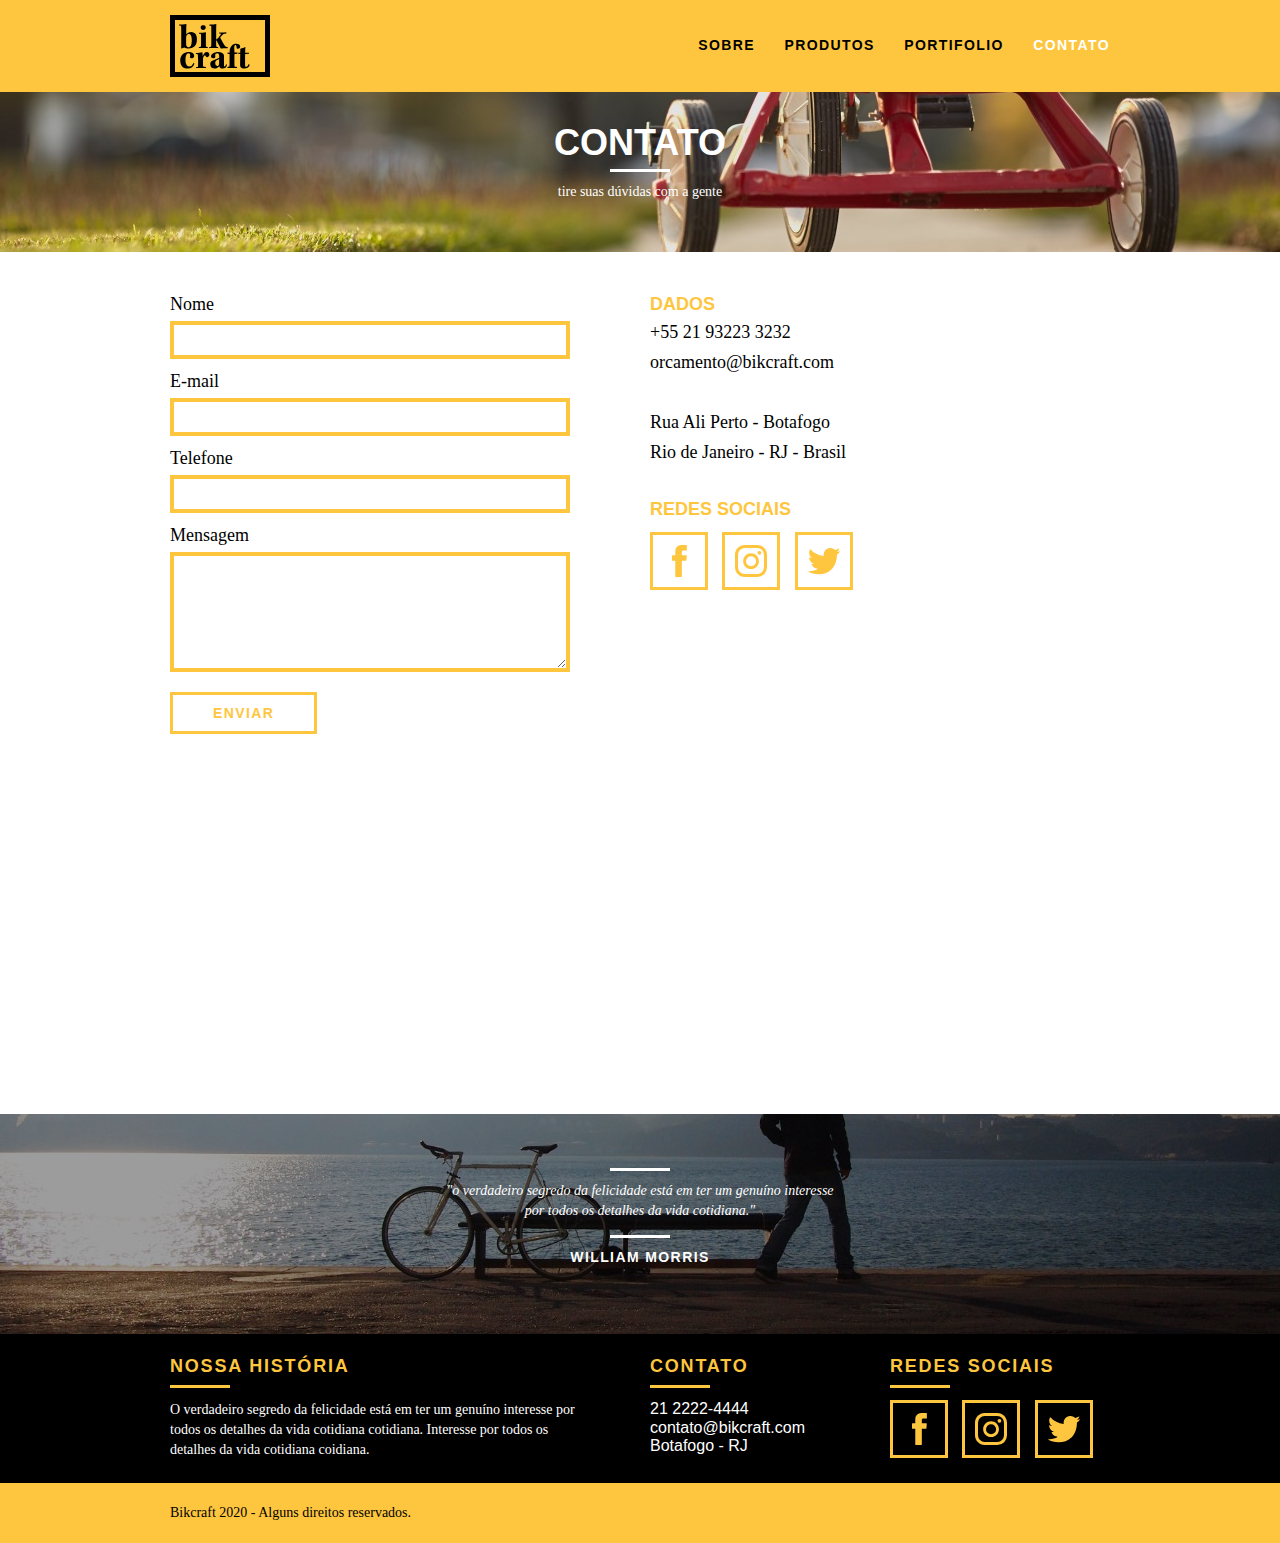
==== bikcraft/web/contato.html @ 837d00e4 "Finalizando a vídeo aula 5-4-1" ====
<!DOCTYPE html>
<html lang="pt-br">

<head>
	<meta charset="utf-8">
	<title>Bikcraft - Contatos</title>
	<link rel="stylesheet" href="css/normalize.css">
	<link rel="stylesheet" href="css/reset.css">
	<link rel="stylesheet" href="css/grid.css">
	<link rel="stylesheet" href="css/contato.css">
	<link rel="stylesheet" href="css/style.css">
	<link rel="stylesheet" href="css/responsivo.css">
	<script>document.documentElement.classList.add("js");</script>

</head>

<body>

	<header class="header">
		<div class="container">
			<a href="index.html" class="grid-4">
				<img src="img/bikcraft.svg" alt="Bikcraft">
			</a>

			<nav class="grid-12 header_menu">
				<ul>
					<li><a href="sobre.html">Sobre</a></li>
					<li><a href="produtos.html">Produtos</a></li>
					<li><a href="portifolio.html">Portifolio</a></li>
					<li><a href="contato.html" class="menu_ativo">Contato</a></li>
				</ul>
			</nav>
		</div>
	</header>

	<section class="introducao-interna interna_contato">
		<div class="container">
			<h1 data-anime="100" class="fadeInDown">Contato</h1>
			<p data-anime="250" class="fadeInDown">tire suas dúvidas com a gente</p>
		</div>
	</section>

	<section class="contato container fadeInDown" data-anime="500">
		<form id="form_orcamento" method="POST" action="enviar.php" class="contato_form grid-8 formphp">
			<label for="nome">Nome</label>
			<input type="text" id="nome" name="nome" required>
			<label for="email">E-mail</label>
			<input type="email" id="email" name="email" required>
			<label for="telefone">Telefone</label>
			<input type="text" id="telefone" name="telefone">

			<label class="nao-aparece">Se você não é um robô, deixe em branco</label>
			<input type="text" class="nao-aparece" name="leaveblank">
			<label class="nao-aparece">Se você não é um robô, não mude este campo</label>
			<input type="text" class="nao-aparece" name="dontchange" value="http://">

			<label for="mensagem">Mensagem</label>
			<textarea id="mensagem" name="mensagem" required></textarea>
			<button id="enviar" name="enviar" type="submit" class="btn btn-preto">Enviar</button>
		</form>
		<div class="contato_dados grid-8">
			<h3>Dados</h3>
			<span>+55 21 93223 3232</span>
			<span>orcamento@bikcraft.com</span>
			<span>Rua Ali Perto - Botafogo</span>
			<span>Rio de Janeiro - RJ - Brasil</span>
			<h3>Redes Sociais</h3>
			<ul>
				<li><a href="http://facebook.com" target="_blank"><img src="img/redes-sociais/facebook.svg" alt="Facebook"></a></li>
				<li><a href="http://instagram.com" target="_blank"><img src="img/redes-sociais/instagram.svg" alt="instagram"></a></li>
				<li><a href="http://twitter.com" target="_blank"><img src="img/redes-sociais/twitter.svg" alt="twitter"></a></li>
			</ul>
		</div>
	</section>

	<section class="container contato_mapa" data-anime="800">
		<a href=" http://google.com" target="_blank" class="grid-16"><img src="img/endereco-bikcraft.jpg" alt="Endereco da  Bikcraft"></a>
	</section>

	<section class="quebra">
		<blockquote class="quote-externo container">
			<p>"o verdadeiro segredo da felicidade está em ter um genuíno interesse por todos os detalhes da vida cotidiana."</p>
			<cite>WILLIAM MORRIS</cite>
		</blockquote>
	</section>

	<footer>
		<div class="footer">
			<div class="container">

				<div class="grid-8 footer_historia">
					<h3>Nossa história</h3>
					<p>O verdadeiro segredo da felicidade está em ter um genuíno interesse por todos os detalhes da vida cotidiana cotidiana. Interesse por todos os detalhes da vida cotidiana coidiana.</p>
				</div>

				<div class="grid-4 footer_contao">
					<h3>Contato</h3>
					<ul>
						<li>21 2222-4444</li>
						<li>contato@bikcraft.com</li>
						<li>Botafogo - RJ</li>
					</ul>
				</div>

				<div class="grid-4 footer_redes">
					<h3>Redes Sociais</h3>
					<ul>
						<li><a href="http://facebook.com" target="_blank"><img src="img/redes-sociais/facebook.svg" alt="Facebook"></a></li>
						<li><a href="http://instagram.com" target="_blank"><img src="img/redes-sociais/instagram.svg" alt="instagram"></a></li>
						<li><a href="http://twitter.com" target="_blank"><img src="img/redes-sociais/twitter.svg" alt="twitter"></a></li>
					</ul>
				</div>
			</div>
		</div>

		<div class="copy">
			<div class="container">
				<p class="grid-16">Bikcraft 2020 - Alguns direitos reservados.</p>
			</div>
		</div>
	</footer>

	<script src="js/simple-anime.js"></script>
	<script src="js/simple-form.js"></script>
	<script src="js/script.js"></script>
</body>

</html>
---- bikcraft/web/css/grid.css ----
*,
*:before,
*:after {
  -webkit-box-sizing: border-box;
  -moz-box-sizing: border-box;
  box-sizing: border-box;
}

.container {
  width: 960px;
  margin: 0 auto;
  padding: 0px;
  position: relative;
}

.container:after,
.container:before {
  content: " ";
  display: table;
}

.container:after {
  clear: both;
}

.grid-1,
.grid-2,
.grid-3,
.grid-4,
.grid-5,
.grid-6,
.grid-7,
.grid-8,
.grid-9,
.grid-10,
.grid-11,
.grid-12,
.grid-13,
.grid-14,
.grid-15,
.grid-16,
.grid-1-3 {
  float: left;
  margin-left: 10px;
  margin-right: 10px;
}

.grid-1 {
  width: 40px;
}
.grid-2 {
  width: 100px;
}
.grid-3 {
  width: 160px;
}
.grid-4 {
  width: 220px;
}
.grid-5 {
  width: 280px;
}
.grid-6 {
  width: 340px;
}
.grid-7 {
  width: 400px;
}
.grid-8 {
  width: 460px;
}
.grid-9 {
  width: 520px;
}
.grid-10 {
  width: 580px;
}
.grid-11 {
  width: 640px;
}
.grid-12 {
  width: 700px;
}
.grid-13 {
  width: 760px;
}
.grid-14 {
  width: 820px;
}
.grid-15 {
  width: 880px;
}
.grid-16 {
  width: 940px;
}
.grid-1-3 {
  width: 300px;
}

@media only screen and (min-width: 788px) and (max-width: 979px) {
  .container {
    width: 768px;
  }

  .grid-1 {
    width: 28px;
  }
  .grid-2 {
    width: 76px;
  }
  .grid-3 {
    width: 124px;
  }
  .grid-4 {
    width: 172px;
  }
  .grid-5 {
    width: 220px;
  }
  .grid-6 {
    width: 268px;
  }
  .grid-7 {
    width: 316px;
  }
  .grid-8 {
    width: 364px;
  }
  .grid-9 {
    width: 412px;
  }
  .grid-10 {
    width: 460px;
  }
  .grid-11 {
    width: 508px;
  }
  .grid-12 {
    width: 556px;
  }
  .grid-13 {
    width: 604px;
  }
  .grid-14 {
    width: 652px;
  }
  .grid-15 {
    width: 700px;
  }
  .grid-16 {
    width: 748px;
  }
  .grid-1-3 {
    width: 236px;
  }
}

@media only screen and (max-width: 787px) {
  .container {
    width: 300px;
  }

  .grid-1,
  .grid-2,
  .grid-3,
  .grid-4,
  .grid-5,
  .grid-6,
  .grid-7,
  .grid-8,
  .grid-9,
  .grid-10,
  .grid-11,
  .grid-12,
  .grid-13,
  .grid-14,
  .grid-15,
  .grid-16,
  .grid-1-3 {
    width: 300px;
    margin: 0 0 20px 0; /* left, right, bottom, top*/
    float: none;
  }
}
---- bikcraft/web/css/contato.css ----
.interna_contato {
  background: url("../img/bg-contato.jpg") no-repeat center;
  background-size: cover;
}

/* Orçamento */

.contato {
  padding: 40px 0; /* 40px top e bottom; 0 right e left */
}

.contato_form {
  padding-right: 60px;
}

.contato_form label {
  display: block;
  font-family: Georgia, "Times New Roman", Times, serif;
  font-size: 18px;
  line-height: 25px;
  margin-bottom: 4px;
}

.contato_form input {
  display: block;
  width: 100%;
  border: 4px solid #fec63e;
  background: none;
  padding: 7px 10px; /* 10px é onde começa a escrita */
  margin-bottom: 10px;
  outline: none;
  font-size: 14px;
  font-family: Georgia, "Times New Roman", Times, serif;
}

.contato_form textarea {
  display: block;
  width: 100%;
  height: 120px;
  border: 4px solid #fec63e;
  background: none;
  padding: 7px 10px; /* 10px é onde começa a escrita */
  margin-bottom: 20px;
  outline: none;
  font-size: 14px;
  font-family: Georgia, "Times New Roman", Times, serif;
}

.contato_form button {
  padding: 8px 40px;
  background: none;
}

.orcamento_dados {
  color: #fff;
}

.contato_dados h3 {
  font-size: 18px;
  line-height: 25px;
  text-transform: uppercase;
  color: #fec63e;
  font-weight: bold;
}

.contato_dados span {
  display: block;
  font-size: 18px;
  line-height: 30px;
  font-family: Georgia, "Times New Roman", Times, serif;
}

.contato_dados span:nth-of-type(even) {
  margin-bottom: 30px;
}

.contato_dados ul {
  margin-top: 10px;
}

.contato_dados ul li {
  display: inline-block;
  margin-right: 10px;
}

.contato_dados ul li a {
  border: 3px solid #fec63e;
  display: block;
  padding: 10px;
}

.contato_dados ul li a:hover {
  border-color: #000;
}

.contato_mapa {
  margin-bottom: 60px;
}
---- bikcraft/web/css/style.css ----
/* Estilos Gerais */

body {
  font-family: Arial, Helvetica, sans-serif;
}

p {
  font-family: Georgia, "Times New Roman", Times, serif;
  font-size: 14px;
  line-height: 20px;
}

img {
  display: block;
  max-width: 100%; /* por conta do responsivo */
}

.btn {
  border: 3px solid #fec63e;
  padding: 10px 30px;
  color: #fec63e;
  font-size: 14px;
  line-height: 20px;
  text-transform: uppercase;
  font-weight: bold;
  letter-spacing: 0.1em;
}

.btn:hover {
  color: #fff;
  border-color: #fff;
}

.btn.btn-preto:hover {
  color: #000;
  border-color: #000;
}

.subtitulo {
  font-size: 24px;
  line-height: 30px;
  font-weight: bold;
  letter-spacing: 0.1em;
  color: #000;
  text-transform: uppercase;
  text-align: center;
  margin-bottom: 40px;
}

.subtitulo:after {
  content: "";
  display: block;
  width: 60px;
  height: 3px;
  background: #000;
  margin: 8px auto;
}

.subtitulo-interno {
  font-size: 24px;
  line-height: 30px;
  font-weight: bold;
  letter-spacing: 0.1em;
  color: #000;
  text-transform: uppercase;
  margin-bottom: 20px;
}

.subtitulo-interno:after {
  content: "";
  display: block;
  width: 60px;
  height: 3px;
  background: #000;
  margin: 8px;
}

/* Header */
.header {
  /* "segura" o header no topo sempre */
  position: fixed;
  top: 0;
  /* z-index faz com que sempre fica por cima dos outros elementos que tem position relative */
  z-index: 10;
  /* ------------------------------- */

  width: 100%;
  background: #fec63e;
  padding: 15px 0;
}

.header_menu {
  text-align: right;
}

.header_menu ul li {
  display: inline-block;
  margin-left: 25px;
  margin-top: 20px;
}

.header_menu ul li a {
  color: #000;
  font-weight: bold;
  text-transform: uppercase;
  letter-spacing: 0.1em;
  font-size: 14px;
  line-height: 20px;
  padding: 10px 0;
}

.header_menu ul li a:hover {
  color: #fff;
}

.header_menu ul li a.menu_ativo {
  color: #fff;
}

/* Introdução */

.introducao {
  width: 100%;
  height: 380px;
  background: url("../img/bg.jpg") no-repeat center;
  background-size: cover;
  margin-top: 92px;
  text-align: center;
  padding-top: 80px;
}

.introducao h1 {
  font-size: 48px;
  color: #fff;
  font-weight: bold;
  text-transform: uppercase;
}

.quote-externo {
  max-width: 320px;
  margin: 0 auto;
  margin-bottom: 40px;
  color: #fff;
}

.quote-externo p {
  font-style: italic;
}

.quote-externo p:before,
.quote-externo p:after {
  content: "";
  display: block;
  width: 60px;
  height: 3px;
  background: #fff;
  margin: 14px auto 10px auto;
}

.quote-externo cite {
  font-style: normal;
  font-weight: bold;
  font-size: 14px;
  letter-spacing: 0.1em;
}

/* Introdução Interna */

.introducao-interna {
  width: 100%;
  margin-top: 92px;
  height: 160px;
  text-align: center;
  color: #fff;
  padding-top: 30px;
}

.introducao-interna h1 {
  font-size: 36px;
  font-weight: bold;
  text-transform: uppercase;
}

.introducao-interna h1::after {
  content: "";
  display: block;
  width: 60px;
  height: 3px;
  background: #fff;
  margin: 6px auto 10px auto;
}

/* Produtos */
.produtos {
  padding: 60px 0;
}

.produtos_lista li {
  background: #fec63e;
  text-align: center;
}

.produtos_lista li img {
  margin: 0 auto; /* Necessário para centralizar as imagens */
}

.produtos_lista li h3 {
  font-weight: bold;
  font-size: 18px;
  line-height: 25px;
  text-transform: uppercase;
  letter-spacing: 0.1em;
  margin-top: 20px;
}

.produtos_lista li h3:after {
  content: "";
  display: block;
  width: 60px;
  height: 3px;
  background: #000;
  margin: 2px auto;
}

.produtos_lista li p {
  padding: 10px 20px 20px 20px;
}

.produtos_icone {
  background: #000;
  padding: 20px;
}

.call {
  padding-top: 40px;
  text-align: center;
  clear: both;
}

.call p {
  margin-bottom: 20px;
}

/* Portifólio */

.portifolio {
  width: 100%;
  background: black;
  padding: 40px 0;
}

.portifolio .subtitulo {
  color: #fec63e;
}

.portifolio .subtitulo:after {
  background: #fec63e;
}

.portifolio_lista li:last-child {
  margin-top: 20px;
}

.portifolio .call p {
  color: #fff;
}

/* Qualidade */
.qualidade {
  padding: 60px 0;
}

.qualidade:after {
  content: "";
  width: 634px;
  height: 83px;
  display: block;
  background: url("../img/linhas.svg") no-repeat center;
  position: absolute;
  top: 209px;
  right: 162px;
  z-index: -1;
}

.qualidade img {
  margin: 0 auto;
}

.qualidade_lista {
  padding-top: 20px;
  overflow: auto; /* Clear-fix */
}

.qualidade_lista li {
  text-align: center;
  padding: 0 40px;
}

.qualidade_lista li h3 {
  font-weight: bold;
  font-size: 18px;
  line-height: 25px;
  text-transform: uppercase;
  letter-spacing: 0.1em;
  margin-top: 20px;
}

.qualidade_lista li h3:after {
  content: "";
  display: block;
  width: 60px;
  height: 3px;
  background: #000;
  margin: 6px auto;
}

/* Quebra */

.quebra {
  width: 100%;
  height: 220px;
  background: url("../img/bg-footer.jpg") no-repeat center;
  background-size: cover;
  text-align: center;
  padding-top: 40px;
}

.quebra .quote-externo {
  max-width: 400px;
}

/* Footer */

.footer {
  width: 100%;
  background: #000;
  color: #fff;
  padding: 20px 0;
}

.footer h3 {
  font-size: 18px;
  line-height: 25px;
  color: #fec63e;
  text-transform: uppercase;
  letter-spacing: 0.1em;
  font-weight: bold;
}

.footer h3::after {
  content: "";
  display: block;
  width: 60px;
  height: 3px;
  background: #fec63e;
  margin: 6px 0 12px 0;
}

.footer_historia {
  padding-right: 40px;
}

.footer_contato ul li {
  font-size: 14px;
  line-height: 20px;
  font-family: Georgia, "Times New Roman", serif;
}

.footer_redes ul li {
  display: inline-block;
  margin-right: 10px;
}

.footer ul li a {
  border: 3px solid #fec63e;
  display: block;
  padding: 10px;
}

.footer ul li a:hover {
  border-color: #fff;
}

.copy {
  width: 100%;
  background: #fec63e;
  padding: 20px 0;
}

/*JavaScript*/
.js [data-slide] {
  position: relative;
}
.js [data-slide] > * {
  position: absolute;
  top: 0px;
  opacity: 0;
}
.js [data-slide] > .active {
  position: relative;
  opacity: 1;
  transition: opacity 500ms;
  z-index: 1;
}

.js [data-slide-nav] {
  display: block;
  text-align: center;
  margin-top: 20px;
}

.js [data-slide-nav] button {
  display: inline-block;
  width: 12px;
  height: 12px;
  margin: 4px;
  border: none;
  padding: 0px;
  border-radius: 6px;
  text-indent: -99px;
  overflow: hidden;
  background: #1d1d1d;
}

.js [data-slide-nav] button.active {
  background: #fec63e;
}

.js [data-anime] {
  opacity: 0;
}

.js .fadeInDown {
  transform: translate3d(0, -20px, 0);
}

.js .anime {
  opacity: 1;
  transform: none;
  transition: opacity 800ms, transform 800ms;
}

.nao-aparece {
  visibility: hidden;
  position: absolute;
  height: 0px;
}

#form-sucesso {
  color: #31aa36;
}

#form-erro {
  color: #f64540;
}
---- bikcraft/web/css/responsivo.css ----
/* Estilo para Tables */
@media only screen and (min-width: 788px) and (max-width: 979px) {
  /*Qualidade Home*/
  .qualidade:after {
    right: 66px;
    z-index: -1;
  }

  .qualidade_lista li {
    padding: 0 10px;
  }

  /*Footer*/
  .footer_redes ul li a {
    padding: 6px;
  }

  .footer_redes ul li a img {
    width: 26px;
    height: 26px;
  }

  /*Produtos*/

  .produto_item h2 {
    top: -150px;
    margin-bottom: -56px;
  }

  .produto_icone {
    padding: 41px 0;
  }

  .produto_info p {
    font-size: 14px;
    line-height: 20px;
    height: 122px;
    padding: 20px 30px;
  }

  .produto_info ul li {
    width: 181px;
    height: 49px;
  }
} /* Final do estilo para tablet */

/* Estilo para SmartPhone */
@media only screen and (max-width: 787px) {
  /*Header*/
  .header {
    position: relative;
    padding-bottom: 0%;
  }

  .header img {
    margin: 0 auto 10px auto;
  }

  .header_menu {
    text-align: center;
  }

  .header_menu ul li {
    margin: 5px;
  }

  .header_menu ul li a {
    border: 4px solid #000;
    width: 136px;
    display: block;
    float: left;
  }

  .header_menu ul li a:hover {
    border-color: #fff;
  }

  .header_menu ul li a.menu_ativo {
    border-color: #fff;
  }

  /*Introdução*/
  .introducao h1 {
    font-size: 36px;
  }

  .introducao {
    margin-top: 0px;
    padding-top: 40px;
    background: url("../img/bg-mobile.jpg") no-repeat center;
    background-size: cover;
  }

  /*Introducao Interna*/
  .introducao-interna {
    margin-top: 0px;
  }

  /*Call*/
  .call {
    padding-top: 10px;
  }

  /*Qualidade Home */
  .qualidade:after {
    display: none; /* Não exibe na tela */
  }

  /*Sobre*/

  .missao_sobre p {
    font-size: 14px;
    line-height: 20px;
    padding-right: 0px;
  }

  .missao_sobre ul li {
    font-size: 14px;
    line-height: 25px;
  }

  /*Produtos*/

  .produto_item h2 {
    top: -100px;
    margin-bottom: -68px;
  }

  .produto_icone {
    padding: 41px 0;
  }

  .produto_info p {
    font-size: 14px;
    line-height: 20px;
    height: auto;
    padding: 20px 30px;
  }

  .produto_info ul li {
    width: 149px;
    height: 49px;
    font-size: 14px;
    line-height: 20px;
    padding-top: 14px;
    /* margin-top: 1px; */
  }

  .form {
    padding-right: 0px;
  }

  .orcamento_dados ul {
    padding-right: 0px;
  }

  /*Contato*/
  .contato_form {
    padding-right: 0px;
    margin-bottom: 40px;
  }
} /* Final do estilo para smartphone */
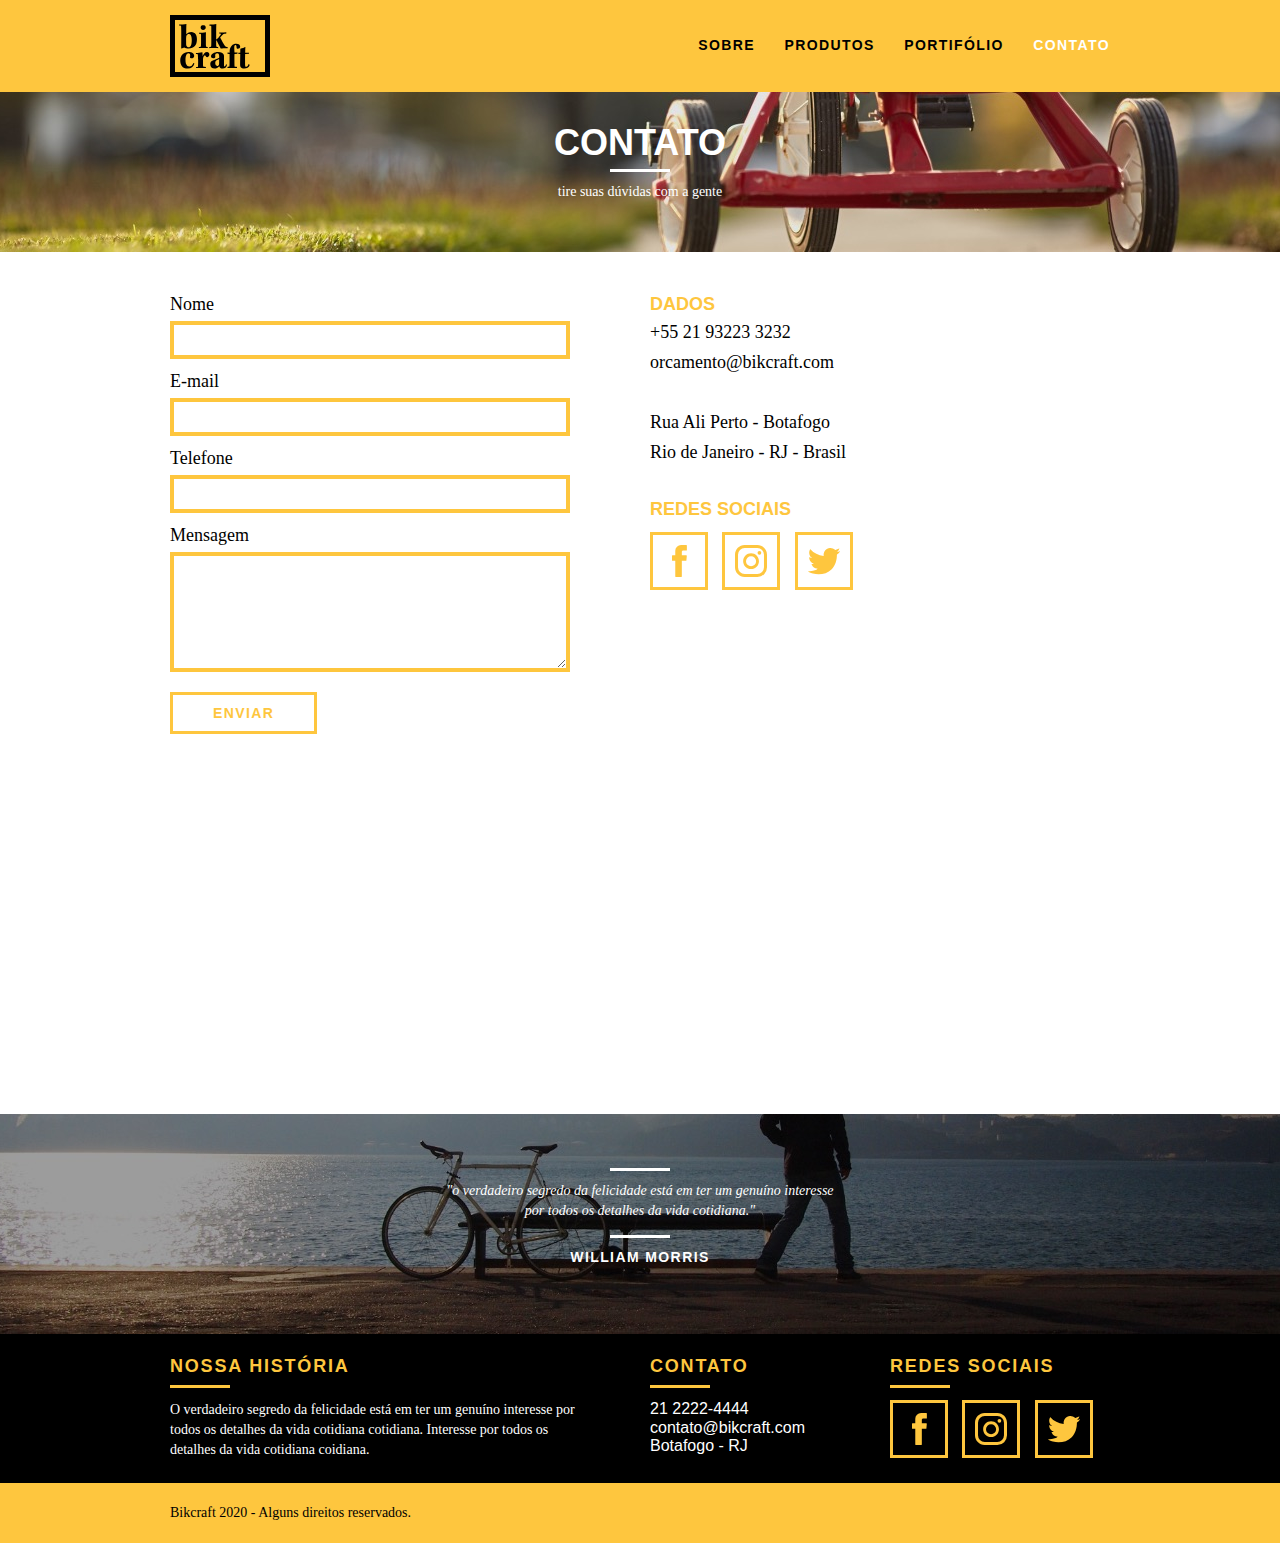
==== commit a71056c0: "Acerto (portfólio)" ====
--- a/bikcraft/web/contato.html
+++ b/bikcraft/web/contato.html
@@ -3,13 +3,16 @@
 
 <head>
 	<meta charset="utf-8">
-	<title>Bikcraft - Contatos</title>
-	<link rel="stylesheet" href="css/normalize.css">
-	<link rel="stylesheet" href="css/reset.css">
-	<link rel="stylesheet" href="css/grid.css">
-	<link rel="stylesheet" href="css/contato.css">
+	<title>Bikcraft - Contato - 21 9999-9999</title>
+	<meta name="description" content="Compre a sua bicicleta personalizada na Bikcraft. Possuímos modelos Passeio, Retrô e Esporte.">
+	<meta property="og:type" content="" />
+	<meta property="og:title" content=">Bikcraft - Contato - 21 9999-9999" />
+	<meta property="og:description" content="Compre a sua bicicleta personalizada na Bikcraft. Possuímos modelos Passeio, Retrô e Esporte." />
+	<meta property="og:url" content="http://bikcraft.com/contato.html" />
+	<meta property="og:image" content="http://bikcraft.com/img/og-image.png" />
+	<meta name="viewport" content="width=device-width, initial-scale=1">
+	<link rel="shortcut icon" href="img/favicon.ico">
 	<link rel="stylesheet" href="css/style.css">
-	<link rel="stylesheet" href="css/responsivo.css">
 	<script>document.documentElement.classList.add("js");</script>
 
 </head>
@@ -26,7 +29,7 @@
 				<ul>
 					<li><a href="sobre.html">Sobre</a></li>
 					<li><a href="produtos.html">Produtos</a></li>
-					<li><a href="portifolio.html">Portifolio</a></li>
+					<li><a href="portfolio.html">Portifólio</a></li>
 					<li><a href="contato.html" class="menu_ativo">Contato</a></li>
 				</ul>
 			</nav>
@@ -77,12 +80,12 @@
 		<a href=" http://google.com" target="_blank" class="grid-16"><img src="img/endereco-bikcraft.jpg" alt="Endereco da  Bikcraft"></a>
 	</section>
 
-	<section class="quebra">
+	<div class="quebra">
 		<blockquote class="quote-externo container">
 			<p>"o verdadeiro segredo da felicidade está em ter um genuíno interesse por todos os detalhes da vida cotidiana."</p>
 			<cite>WILLIAM MORRIS</cite>
 		</blockquote>
-	</section>
+	</div>
 
 	<footer>
 		<div class="footer">
@@ -123,6 +126,16 @@
 	<script src="js/simple-anime.js"></script>
 	<script src="js/simple-form.js"></script>
 	<script src="js/script.js"></script>
+
+	<!-- Global site tag (gtag.js) - Google Analytics -->
+	<script async src="https://www.googletagmanager.com/gtag/js?id=G-T7V63GWSN8"></script>
+	<script>
+		window.dataLayer = window.dataLayer || [];
+		function gtag() { dataLayer.push(arguments); }
+		gtag('js', new Date());
+
+		gtag('config', 'G-T7V63GWSN8');
+	</script>
 </body>
 
 </html>--- a/bikcraft/web/css/style.css
+++ b/bikcraft/web/css/style.css
@@ -1,455 +1 @@
-/* Estilos Gerais */
-
-body {
-  font-family: Arial, Helvetica, sans-serif;
-}
-
-p {
-  font-family: Georgia, "Times New Roman", Times, serif;
-  font-size: 14px;
-  line-height: 20px;
-}
-
-img {
-  display: block;
-  max-width: 100%; /* por conta do responsivo */
-}
-
-.btn {
-  border: 3px solid #fec63e;
-  padding: 10px 30px;
-  color: #fec63e;
-  font-size: 14px;
-  line-height: 20px;
-  text-transform: uppercase;
-  font-weight: bold;
-  letter-spacing: 0.1em;
-}
-
-.btn:hover {
-  color: #fff;
-  border-color: #fff;
-}
-
-.btn.btn-preto:hover {
-  color: #000;
-  border-color: #000;
-}
-
-.subtitulo {
-  font-size: 24px;
-  line-height: 30px;
-  font-weight: bold;
-  letter-spacing: 0.1em;
-  color: #000;
-  text-transform: uppercase;
-  text-align: center;
-  margin-bottom: 40px;
-}
-
-.subtitulo:after {
-  content: "";
-  display: block;
-  width: 60px;
-  height: 3px;
-  background: #000;
-  margin: 8px auto;
-}
-
-.subtitulo-interno {
-  font-size: 24px;
-  line-height: 30px;
-  font-weight: bold;
-  letter-spacing: 0.1em;
-  color: #000;
-  text-transform: uppercase;
-  margin-bottom: 20px;
-}
-
-.subtitulo-interno:after {
-  content: "";
-  display: block;
-  width: 60px;
-  height: 3px;
-  background: #000;
-  margin: 8px;
-}
-
-/* Header */
-.header {
-  /* "segura" o header no topo sempre */
-  position: fixed;
-  top: 0;
-  /* z-index faz com que sempre fica por cima dos outros elementos que tem position relative */
-  z-index: 10;
-  /* ------------------------------- */
-
-  width: 100%;
-  background: #fec63e;
-  padding: 15px 0;
-}
-
-.header_menu {
-  text-align: right;
-}
-
-.header_menu ul li {
-  display: inline-block;
-  margin-left: 25px;
-  margin-top: 20px;
-}
-
-.header_menu ul li a {
-  color: #000;
-  font-weight: bold;
-  text-transform: uppercase;
-  letter-spacing: 0.1em;
-  font-size: 14px;
-  line-height: 20px;
-  padding: 10px 0;
-}
-
-.header_menu ul li a:hover {
-  color: #fff;
-}
-
-.header_menu ul li a.menu_ativo {
-  color: #fff;
-}
-
-/* Introdução */
-
-.introducao {
-  width: 100%;
-  height: 380px;
-  background: url("../img/bg.jpg") no-repeat center;
-  background-size: cover;
-  margin-top: 92px;
-  text-align: center;
-  padding-top: 80px;
-}
-
-.introducao h1 {
-  font-size: 48px;
-  color: #fff;
-  font-weight: bold;
-  text-transform: uppercase;
-}
-
-.quote-externo {
-  max-width: 320px;
-  margin: 0 auto;
-  margin-bottom: 40px;
-  color: #fff;
-}
-
-.quote-externo p {
-  font-style: italic;
-}
-
-.quote-externo p:before,
-.quote-externo p:after {
-  content: "";
-  display: block;
-  width: 60px;
-  height: 3px;
-  background: #fff;
-  margin: 14px auto 10px auto;
-}
-
-.quote-externo cite {
-  font-style: normal;
-  font-weight: bold;
-  font-size: 14px;
-  letter-spacing: 0.1em;
-}
-
-/* Introdução Interna */
-
-.introducao-interna {
-  width: 100%;
-  margin-top: 92px;
-  height: 160px;
-  text-align: center;
-  color: #fff;
-  padding-top: 30px;
-}
-
-.introducao-interna h1 {
-  font-size: 36px;
-  font-weight: bold;
-  text-transform: uppercase;
-}
-
-.introducao-interna h1::after {
-  content: "";
-  display: block;
-  width: 60px;
-  height: 3px;
-  background: #fff;
-  margin: 6px auto 10px auto;
-}
-
-/* Produtos */
-.produtos {
-  padding: 60px 0;
-}
-
-.produtos_lista li {
-  background: #fec63e;
-  text-align: center;
-}
-
-.produtos_lista li img {
-  margin: 0 auto; /* Necessário para centralizar as imagens */
-}
-
-.produtos_lista li h3 {
-  font-weight: bold;
-  font-size: 18px;
-  line-height: 25px;
-  text-transform: uppercase;
-  letter-spacing: 0.1em;
-  margin-top: 20px;
-}
-
-.produtos_lista li h3:after {
-  content: "";
-  display: block;
-  width: 60px;
-  height: 3px;
-  background: #000;
-  margin: 2px auto;
-}
-
-.produtos_lista li p {
-  padding: 10px 20px 20px 20px;
-}
-
-.produtos_icone {
-  background: #000;
-  padding: 20px;
-}
-
-.call {
-  padding-top: 40px;
-  text-align: center;
-  clear: both;
-}
-
-.call p {
-  margin-bottom: 20px;
-}
-
-/* Portifólio */
-
-.portifolio {
-  width: 100%;
-  background: black;
-  padding: 40px 0;
-}
-
-.portifolio .subtitulo {
-  color: #fec63e;
-}
-
-.portifolio .subtitulo:after {
-  background: #fec63e;
-}
-
-.portifolio_lista li:last-child {
-  margin-top: 20px;
-}
-
-.portifolio .call p {
-  color: #fff;
-}
-
-/* Qualidade */
-.qualidade {
-  padding: 60px 0;
-}
-
-.qualidade:after {
-  content: "";
-  width: 634px;
-  height: 83px;
-  display: block;
-  background: url("../img/linhas.svg") no-repeat center;
-  position: absolute;
-  top: 209px;
-  right: 162px;
-  z-index: -1;
-}
-
-.qualidade img {
-  margin: 0 auto;
-}
-
-.qualidade_lista {
-  padding-top: 20px;
-  overflow: auto; /* Clear-fix */
-}
-
-.qualidade_lista li {
-  text-align: center;
-  padding: 0 40px;
-}
-
-.qualidade_lista li h3 {
-  font-weight: bold;
-  font-size: 18px;
-  line-height: 25px;
-  text-transform: uppercase;
-  letter-spacing: 0.1em;
-  margin-top: 20px;
-}
-
-.qualidade_lista li h3:after {
-  content: "";
-  display: block;
-  width: 60px;
-  height: 3px;
-  background: #000;
-  margin: 6px auto;
-}
-
-/* Quebra */
-
-.quebra {
-  width: 100%;
-  height: 220px;
-  background: url("../img/bg-footer.jpg") no-repeat center;
-  background-size: cover;
-  text-align: center;
-  padding-top: 40px;
-}
-
-.quebra .quote-externo {
-  max-width: 400px;
-}
-
-/* Footer */
-
-.footer {
-  width: 100%;
-  background: #000;
-  color: #fff;
-  padding: 20px 0;
-}
-
-.footer h3 {
-  font-size: 18px;
-  line-height: 25px;
-  color: #fec63e;
-  text-transform: uppercase;
-  letter-spacing: 0.1em;
-  font-weight: bold;
-}
-
-.footer h3::after {
-  content: "";
-  display: block;
-  width: 60px;
-  height: 3px;
-  background: #fec63e;
-  margin: 6px 0 12px 0;
-}
-
-.footer_historia {
-  padding-right: 40px;
-}
-
-.footer_contato ul li {
-  font-size: 14px;
-  line-height: 20px;
-  font-family: Georgia, "Times New Roman", serif;
-}
-
-.footer_redes ul li {
-  display: inline-block;
-  margin-right: 10px;
-}
-
-.footer ul li a {
-  border: 3px solid #fec63e;
-  display: block;
-  padding: 10px;
-}
-
-.footer ul li a:hover {
-  border-color: #fff;
-}
-
-.copy {
-  width: 100%;
-  background: #fec63e;
-  padding: 20px 0;
-}
-
-/*JavaScript*/
-.js [data-slide] {
-  position: relative;
-}
-.js [data-slide] > * {
-  position: absolute;
-  top: 0px;
-  opacity: 0;
-}
-.js [data-slide] > .active {
-  position: relative;
-  opacity: 1;
-  transition: opacity 500ms;
-  z-index: 1;
-}
-
-.js [data-slide-nav] {
-  display: block;
-  text-align: center;
-  margin-top: 20px;
-}
-
-.js [data-slide-nav] button {
-  display: inline-block;
-  width: 12px;
-  height: 12px;
-  margin: 4px;
-  border: none;
-  padding: 0px;
-  border-radius: 6px;
-  text-indent: -99px;
-  overflow: hidden;
-  background: #1d1d1d;
-}
-
-.js [data-slide-nav] button.active {
-  background: #fec63e;
-}
-
-.js [data-anime] {
-  opacity: 0;
-}
-
-.js .fadeInDown {
-  transform: translate3d(0, -20px, 0);
-}
-
-.js .anime {
-  opacity: 1;
-  transform: none;
-  transition: opacity 800ms, transform 800ms;
-}
-
-.nao-aparece {
-  visibility: hidden;
-  position: absolute;
-  height: 0px;
-}
-
-#form-sucesso {
-  color: #31aa36;
-}
-
-#form-erro {
-  color: #f64540;
-}
+html{line-height:1.15;-webkit-text-size-adjust:100%}body{margin:0}main{display:block}h1{font-size:2em;margin:.67em 0}hr{box-sizing:content-box;height:0;overflow:visible}pre{font-family:monospace,monospace;font-size:1em}a{background-color:transparent}abbr[title]{border-bottom:none;text-decoration:underline;text-decoration:underline dotted}b,strong{font-weight:bolder}code,kbd,samp{font-family:monospace,monospace;font-size:1em}small{font-size:80%}sub,sup{font-size:75%;line-height:0;position:relative;vertical-align:baseline}sub{bottom:-.25em}sup{top:-.5em}img{border-style:none}button,input,optgroup,select,textarea{font-family:inherit;font-size:100%;line-height:1.15;margin:0}button,input{overflow:visible}button,select{text-transform:none}button,[type="button"],[type="reset"],[type="submit"]{-webkit-appearance:button}button::-moz-focus-inner,[type="button"]::-moz-focus-inner,[type="reset"]::-moz-focus-inner,[type="submit"]::-moz-focus-inner{border-style:none;padding:0}button:-moz-focusring,[type="button"]:-moz-focusring,[type="reset"]:-moz-focusring,[type="submit"]:-moz-focusring{outline:1px dotted ButtonText}fieldset{padding:.35em .75em .625em}legend{box-sizing:border-box;color:inherit;display:table;max-width:100%;padding:0;white-space:normal}progress{vertical-align:baseline}textarea{overflow:auto}[type="checkbox"],[type="radio"]{box-sizing:border-box;padding:0}[type="number"]::-webkit-inner-spin-button,[type="number"]::-webkit-outer-spin-button{height:auto}[type="search"]{-webkit-appearance:textfield;outline-offset:-2px}[type="search"]::-webkit-search-decoration{-webkit-appearance:none}::-webkit-file-upload-button{-webkit-appearance:button;font:inherit}details{display:block}summary{display:list-item}template{display:none}[hidden]{display:none}a{text-decoration:none}ol,ul{list-style:none}html,body,div,span,iframe,h1,h2,h3,h4,h5,h6,p,blockquote,a,em,img,dl,dt,dd,ol,ul,li,fieldset,form,label,legend,article,footer,header,nav,section,main{margin:0;padding:0;border:0;vertical-align:baseline}h1,h2,h3,h4,h5,h6,p,a,ul{font-size:1em;font-weight:400}*,:before,:after{-webkit-box-sizing:border-box;-moz-box-sizing:border-box;box-sizing:border-box}.container{width:960px;margin:0 auto;padding:0;position:relative}.container:after,.container:before{content:" ";display:table}.container:after{clear:both}.grid-1,.grid-2,.grid-3,.grid-4,.grid-5,.grid-6,.grid-7,.grid-8,.grid-9,.grid-10,.grid-11,.grid-12,.grid-13,.grid-14,.grid-15,.grid-16,.grid-1-3{float:left;margin-left:10px;margin-right:10px}.grid-1{width:40px}.grid-2{width:100px}.grid-3{width:160px}.grid-4{width:220px}.grid-5{width:280px}.grid-6{width:340px}.grid-7{width:400px}.grid-8{width:460px}.grid-9{width:520px}.grid-10{width:580px}.grid-11{width:640px}.grid-12{width:700px}.grid-13{width:760px}.grid-14{width:820px}.grid-15{width:880px}.grid-16{width:940px}.grid-1-3{width:300px}@media only screen and (min-width: 788px) and (max-width: 979px){.container{width:768px}.grid-1{width:28px}.grid-2{width:76px}.grid-3{width:124px}.grid-4{width:172px}.grid-5{width:220px}.grid-6{width:268px}.grid-7{width:316px}.grid-8{width:364px}.grid-9{width:412px}.grid-10{width:460px}.grid-11{width:508px}.grid-12{width:556px}.grid-13{width:604px}.grid-14{width:652px}.grid-15{width:700px}.grid-16{width:748px}.grid-1-3{width:236px}}@media only screen and (max-width: 787px){.container{width:300px}.grid-1,.grid-2,.grid-3,.grid-4,.grid-5,.grid-6,.grid-7,.grid-8,.grid-9,.grid-10,.grid-11,.grid-12,.grid-13,.grid-14,.grid-15,.grid-16,.grid-1-3{width:300px;margin:0 0 20px;float:none}}body{font-family:Arial,Helvetica,sans-serif}p{font-family:Georgia,"Times New Roman",Times,serif;font-size:14px;line-height:20px}img{display:block;max-width:100%}.btn{border:3px solid #fec63e;padding:10px 30px;color:#fec63e;font-size:14px;line-height:20px;text-transform:uppercase;font-weight:700;letter-spacing:.1em}.btn:hover{color:#fff;border-color:#fff}.btn.btn-preto:hover{color:#000;border-color:#000}.subtitulo{font-size:24px;line-height:30px;font-weight:700;letter-spacing:.1em;color:#000;text-transform:uppercase;text-align:center;margin-bottom:40px}.subtitulo:after{content:"";display:block;width:60px;height:3px;background:#000;margin:8px auto}.subtitulo-interno{font-size:24px;line-height:30px;font-weight:700;letter-spacing:.1em;color:#000;text-transform:uppercase;margin-bottom:20px}.subtitulo-interno:after{content:"";display:block;width:60px;height:3px;background:#000;margin:8px}.header{position:fixed;top:0;z-index:10;width:100%;background:#fec63e;padding:15px 0}.header_menu{text-align:right}.header_menu ul li{display:inline-block;margin-left:25px;margin-top:20px}.header_menu ul li a{color:#000;font-weight:700;text-transform:uppercase;letter-spacing:.1em;font-size:14px;line-height:20px;padding:10px 0}.header_menu ul li a:hover{color:#fff}.header_menu ul li a.menu_ativo{color:#fff}.introducao{width:100%;height:380px;background:url(../img/bg.jpg) no-repeat center;background-size:cover;margin-top:92px;text-align:center;padding-top:80px}.introducao h1{font-size:48px;color:#fff;font-weight:700;text-transform:uppercase}.quote-externo{max-width:320px;margin:0 auto;margin-bottom:40px;color:#fff}.quote-externo p{font-style:italic}.quote-externo p:before,.quote-externo p:after{content:"";display:block;width:60px;height:3px;background:#fff;margin:14px auto 10px}.quote-externo cite{font-style:normal;font-weight:700;font-size:14px;letter-spacing:.1em}.introducao-interna{width:100%;margin-top:92px;height:160px;text-align:center;color:#fff;padding-top:30px}.introducao-interna h1{font-size:36px;font-weight:700;text-transform:uppercase}.introducao-interna h1::after{content:"";display:block;width:60px;height:3px;background:#fff;margin:6px auto 10px}.produtos{padding:60px 0}.produtos_lista li{background:#fec63e;text-align:center}.produtos_lista li img{margin:0 auto}.produtos_lista li h3{font-weight:700;font-size:18px;line-height:25px;text-transform:uppercase;letter-spacing:.1em;margin-top:20px}.produtos_lista li h3:after{content:"";display:block;width:60px;height:3px;background:#000;margin:2px auto}.produtos_lista li p{padding:10px 20px 20px}.produtos_icone{background:#000;padding:20px}.call{padding-top:40px;text-align:center;clear:both}.call p{margin-bottom:20px}.portfolio{width:100%;background:#000;padding:40px 0}.portfolio .subtitulo{color:#fec63e}.portfolio .subtitulo:after{background:#fec63e}.portfolio_lista li:last-child{margin-top:20px}.portfolio .call p{color:#fff}.qualidade{padding:60px 0}.qualidade:after{content:"";width:634px;height:83px;display:block;background:url(../img/linhas.svg) no-repeat center;position:absolute;top:209px;right:162px;z-index:-1}.qualidade img{margin:0 auto}.qualidade_lista{padding-top:20px;overflow:auto}.qualidade_lista li{text-align:center;padding:0 40px}.qualidade_lista li h3{font-weight:700;font-size:18px;line-height:25px;text-transform:uppercase;letter-spacing:.1em;margin-top:20px}.qualidade_lista li h3:after{content:"";display:block;width:60px;height:3px;background:#000;margin:6px auto}.quebra{width:100%;height:220px;background:url(../img/bg-footer.jpg) no-repeat center;background-size:cover;text-align:center;padding-top:40px}.quebra .quote-externo{max-width:400px}.footer{width:100%;background:#000;color:#fff;padding:20px 0}.footer h3{font-size:18px;line-height:25px;color:#fec63e;text-transform:uppercase;letter-spacing:.1em;font-weight:700}.footer h3::after{content:"";display:block;width:60px;height:3px;background:#fec63e;margin:6px 0 12px}.footer_historia{padding-right:40px}.footer_contato ul li{font-size:14px;line-height:20px;font-family:Georgia,"Times New Roman",serif}.footer_redes ul li{display:inline-block;margin-right:10px}.footer ul li a{border:3px solid #fec63e;display:block;padding:10px}.footer ul li a:hover{border-color:#fff}.copy{width:100%;background:#fec63e;padding:20px 0}.js [data-slide]{position:relative}.js [data-slide] > *{position:absolute;top:0;opacity:0}.js [data-slide] > .active{position:relative;opacity:1;transition:opacity 500ms;z-index:1}.js [data-slide-nav]{display:block;text-align:center;margin-top:20px}.js [data-slide-nav] button{display:inline-block;width:12px;height:12px;margin:4px;border:none;padding:0;border-radius:6px;text-indent:-99px;overflow:hidden;background:#1d1d1d}.js [data-slide-nav] button.active{background:#fec63e}.js [data-anime]{opacity:0}.js .fadeInDown{transform:translate3d(0,-20px,0)}.js .anime{opacity:1;transform:none;transition:opacity 800ms,transform 800ms}.nao-aparece{visibility:hidden;position:absolute;height:0}#form-sucesso{color:#31aa36}#form-erro{color:#f64540}.interna_sobre{background:url(../img/bg-sobre.jpg) no-repeat center;background-size:cover}.missao_sobre{padding-top:60px}.missao_sobre p{font-size:18px;line-height:25px;margin-bottom:1em;padding-right:40px}.missao_sobre ul li{font-family:Georgia,"Times New Roman",Times,serif;font-size:18px;line-height:30px}.foto-equipe{padding-top:20px}.interna_produtos{background:url(../img/bg-produtos.jpg) no-repeat center;background-size:cover}.produto_item{padding-top:60px}.produto_item h2{color:#fff;font-size:36px;text-transform:uppercase;letter-spacing:.1em;font-weight:700;position:relative;top:-180px;text-align:center;margin-bottom:-56px}.produto_item h2:after,.produto_item h2:before{content:"";display:block;width:60px;height:3px;background:#fff;margin:6px auto 8px}.produto_icone{background:#000;padding:70px 0}.produto_icone img{margin:0 auto}.produto_info{background:#000}.produto_info p{color:#fff;font-size:18px;line-height:25px;height:180px;padding:30px 40px}.produto_info ul li{background:#fec63e;text-transform:uppercase;font-size:18px;line-height:20px;font-weight:700;float:left;width:229px;height:49px;text-align:center;padding-top:16px}.produto_info ul li:nth-child(1),.produto_info ul li:nth-child(2){margin-bottom:2px}.produto_info ul li:nth-child(even){margin-left:2px}.orcamento{background:#000;width:100%;margin-top:60px;padding:40px 0}.orcamento h2{color:#fec63e}.orcamento h2::after{background:#fec63e}.form{padding-right:60px}.form label{display:block;color:#fff;font-family:Georgia,"Times New Roman",Times,serif;font-size:18px;line-height:25px;margin-bottom:4px}.form input{display:block;width:100%;border:4px solid #fec63e;background:none;color:#fff;padding:7px 10px;margin-bottom:10px;outline:none;font-size:14px;font-family:Georgia,"Times New Roman",Times,serif}.form textarea{display:block;width:100%;height:120px;border:4px solid #fec63e;background:none;color:#fff;padding:7px 10px;margin-bottom:20px;outline:none;font-size:14px;font-family:Georgia,"Times New Roman",Times,serif}.form button{padding:8px 40px;background:none}.orcamento_dados{color:#fff}.orcamento_dados h3{font-size:18px;line-height:25px;text-transform:uppercase;color:#fec63e;font-weight:700}.orcamento_dados span{display:block;font-size:18px;line-height:30px;font-family:Georgia,"Times New Roman",Times,serif}.orcamento_dados span:nth-of-type(even){margin-bottom:40px}.orcamento_dados ul{padding-right:60px}.orcamento_dados ul li{font-family:Georgia,"Times New Roman",Times,serif;font-size:14px;padding:10px 15px}.orcamento_dados ul li:nth-child(odd){background:#1d1d1d}.orcamento_dados p{margin:8px 0}.interna_portfolio{background:url(../img/bg-portfolio.jpg) no-repeat center;background-size:cover}.quote_clientes{padding:60px 0;max-width:460px;margin:auto}.quote_clientes p{text-align:center;font-family:Georgia,"Times New Roman",Times,serif;font-size:18px;line-height:25px;font-style:italic;margin-bottom:20px}.quote_clientes cite{font-size:18px;font-weight:700;position:absolute;left:43.8%;margin-right:-43.8%;font-style:normal}.interna_contato{background:url(../img/bg-contato.jpg) no-repeat center;background-size:cover}.contato{padding:40px 0}.contato_form{padding-right:60px}.contato_form label{display:block;font-family:Georgia,"Times New Roman",Times,serif;font-size:18px;line-height:25px;margin-bottom:4px}.contato_form input{display:block;width:100%;border:4px solid #fec63e;background:none;padding:7px 10px;margin-bottom:10px;outline:none;font-size:14px;font-family:Georgia,"Times New Roman",Times,serif}.contato_form textarea{display:block;width:100%;height:120px;border:4px solid #fec63e;background:none;padding:7px 10px;margin-bottom:20px;outline:none;font-size:14px;font-family:Georgia,"Times New Roman",Times,serif}.contato_form button{padding:8px 40px;background:none}.orcamento_dados{color:#fff}.contato_dados h3{font-size:18px;line-height:25px;text-transform:uppercase;color:#fec63e;font-weight:700}.contato_dados span{display:block;font-size:18px;line-height:30px;font-family:Georgia,"Times New Roman",Times,serif}.contato_dados span:nth-of-type(even){margin-bottom:30px}.contato_dados ul{margin-top:10px}.contato_dados ul li{display:inline-block;margin-right:10px}.contato_dados ul li a{border:3px solid #fec63e;display:block;padding:10px}.contato_dados ul li a:hover{border-color:#000}.contato_mapa{margin-bottom:60px}@media only screen and (min-width: 788px) and (max-width: 979px){.qualidade:after{right:66px;z-index:-1}.qualidade_lista li{padding:0 10px}.footer_redes ul li a{padding:6px}.footer_redes ul li a img{width:26px;height:26px}.produto_item h2{top:-150px;margin-bottom:-56px}.produto_icone{padding:41px 0}.produto_info p{font-size:14px;line-height:20px;height:122px;padding:20px 30px}.produto_info ul li{width:181px;height:49px}}@media only screen and (max-width: 787px){.header{position:relative;padding-bottom:0}.header img{margin:0 auto 10px}.header_menu{text-align:center}.header_menu ul li{margin:5px}.header_menu ul li a{border:4px solid #000;width:136px;display:block;float:left}.header_menu ul li a:hover{border-color:#fff}.header_menu ul li a.menu_ativo{border-color:#fff}.introducao h1{font-size:36px}.introducao{margin-top:0;padding-top:40px;background:url(../img/bg-mobile.jpg) no-repeat center;background-size:cover}.introducao-interna{margin-top:0}.call{padding-top:10px}.qualidade:after{display:none}.missao_sobre p{font-size:14px;line-height:20px;padding-right:0}.missao_sobre ul li{font-size:14px;line-height:25px}.produto_item h2{top:-100px;margin-bottom:-68px}.produto_icone{padding:41px 0}.produto_info p{font-size:14px;line-height:20px;height:auto;padding:20px 30px}.produto_info ul li{width:149px;height:49px;font-size:14px;line-height:20px;padding-top:14px}.form{padding-right:0}.orcamento_dados ul{padding-right:0}.contato_form{padding-right:0;margin-bottom:40px}}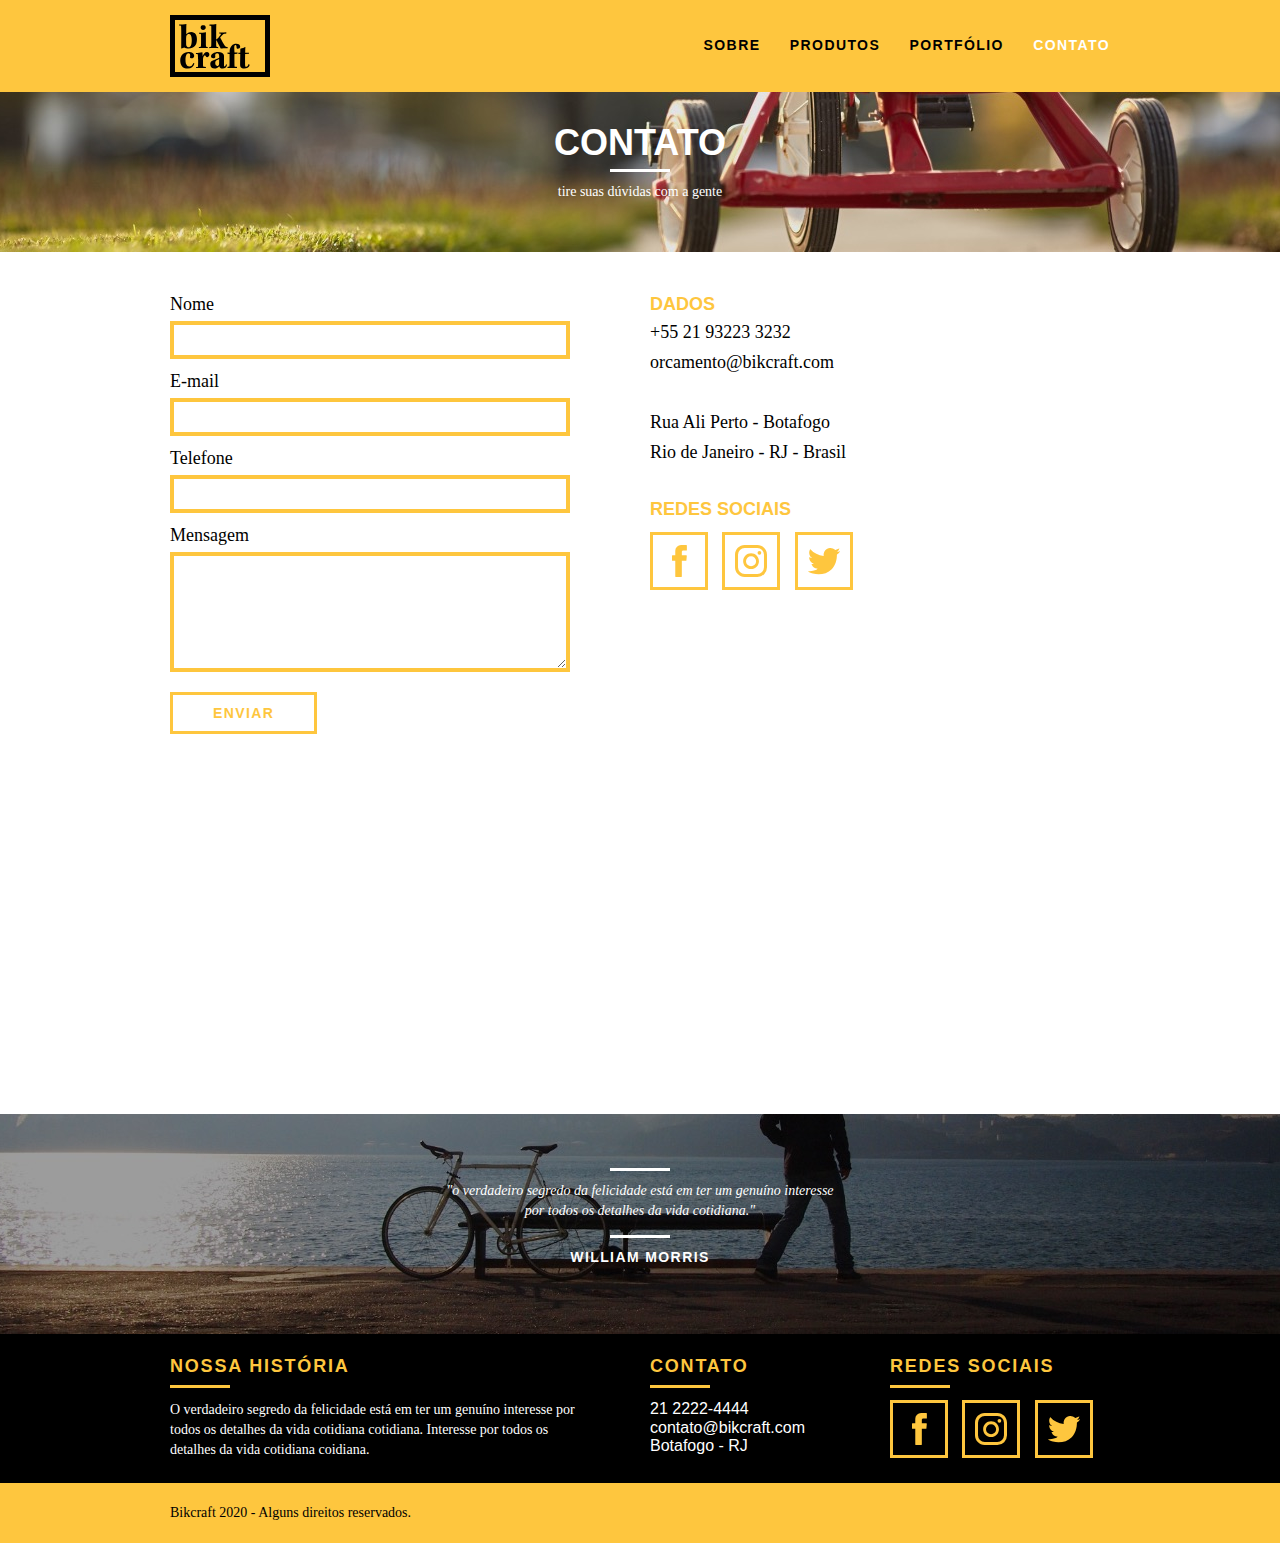
==== commit 54502cf2: "Ajustes (portfólio)" ====
--- a/bikcraft/web/contato.html
+++ b/bikcraft/web/contato.html
@@ -29,7 +29,7 @@
 				<ul>
 					<li><a href="sobre.html">Sobre</a></li>
 					<li><a href="produtos.html">Produtos</a></li>
-					<li><a href="portfolio.html">Portifólio</a></li>
+					<li><a href="portfolio.html">Portfólio</a></li>
 					<li><a href="contato.html" class="menu_ativo">Contato</a></li>
 				</ul>
 			</nav>
